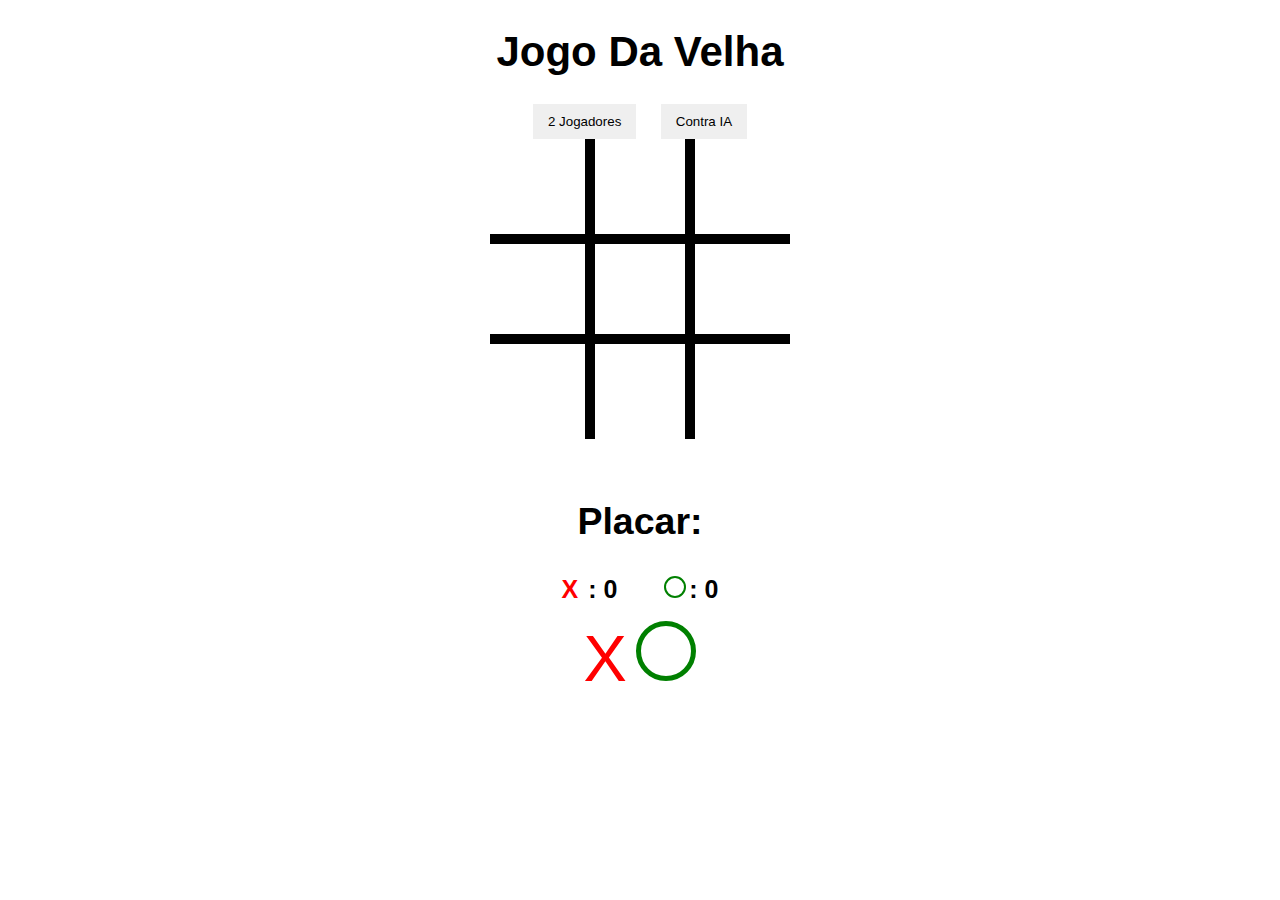
==== Projeto/index.html @ 52ec34ef "Criando o layout do jogo da velha" ====
<!DOCTYPE html>
<html lang="en">
<head>
    <meta charset="UTF-8">
    <title>Jogo Da Velha</title>
    <link rel="stylesheet" href="style.css">
</head>
<body>
    <h1>Jogo Da Velha</h1>
    <div id="botao-container">
        <button id="doisJogadores">2 Jogadores</button>
        <button id="maquina">Contra IA</button>
    </div>
    <div id="container" class="hide">
        <div class="box" id="block-1"></div>
        <div class="box" id="block-2"></div>
        <div class="box" id="block-3"></div>
        <div class="box" id="block-4"></div>
        <div class="box" id="block-5"></div>
        <div class="box" id="block-6"></div>
        <div class="box" id="block-7"></div>
        <div class="box" id="block-8"></div>
        <div class="box" id="block-9"></div>

        <div id="placar-container">
            <h2>Placar:</h2>
            <span class="score-box">
                <span id="x-scoreboard"> X </span>:
                <span id="scoreboard-1"> 0 </span>
            </span>
            <span class="score-box">
                <span id="o-scoreboard">  </span>:
                <span id="scoreboard-2"> 0 </span>
            </span>
        </div>
    </div>

    <div class="hide">
        <div class="x"> X </div>
        <div class="o">  </div>
    </div>

    <div id="mensagem" class="hide">
        <p>teste</p>
    </div>

    <script src="script.js"></script>
</body>
</html>
---- Projeto/style.css ----
body {
    text-align: center;
    font-family: Helevetica, sans-serif;
}

h1 {
    font-size: 42px;
}

#botao-container button{
    border: none;
    padding: 10px 15px;
    margin: 0 10px;
}

#container {
    display: flex;
    width: 300px;
    margin: 0;
    flex-direction: row;
    flex-wrap: wrap;
    position: relative;
    margin-left: auto;
    margin-right: auto;
}

.box{
    height: 100px;
    border: 5px solid black;
    box-sizing: border-box;
    flex: 1 1 33%;
}

#block-1, #block-2, #block-3 {
    border-top: none;
}

#block-3, #block-6, #block-9 {
    border-right: none;
}

#block-7, #block-8, #block-9 {
    border-bottom: none;
}

#block-1, #block-4, #block-7 {
    border-left: none;
}

.x {
    font-size: 65px;
    color: red;
    display: inline-block;
    line-height: 100px;
}
.o {
    width: 50px;
    height: 50px;
    border: 5px solid green;
    border-radius: 50%;
    display: inline-block;
    margin-top: 17px;
    margin-left: 5px;
}

/* .hide {
    display: none !important;
} */

#placar-container {
    font-weight: bold;
    margin-top: 30px;
    font-size: 25px;
    position: relative;
    margin-left: auto;
    margin-right: auto;
}

#x-scoreboard {
    color: red;
    margin-right: 3px;
}

#o-scoreboard {
    display: inline-block;
    width: 18px;
    height: 18px;
    border: 2px solid green;
    border-radius: 50%;
    margin-right: 3px;
}

.score-box {
    margin: 0 20px;
}

#mensagem p {
    position: absolute;
    margin-left: auto;
    margin-right: auto;
    left: 0;
    right: 0;
    top: 150px;
    width: 500px;
    font-size: 50px;
    background-color: black;
    color: white;
    padding: 20px;
    display: none;
}
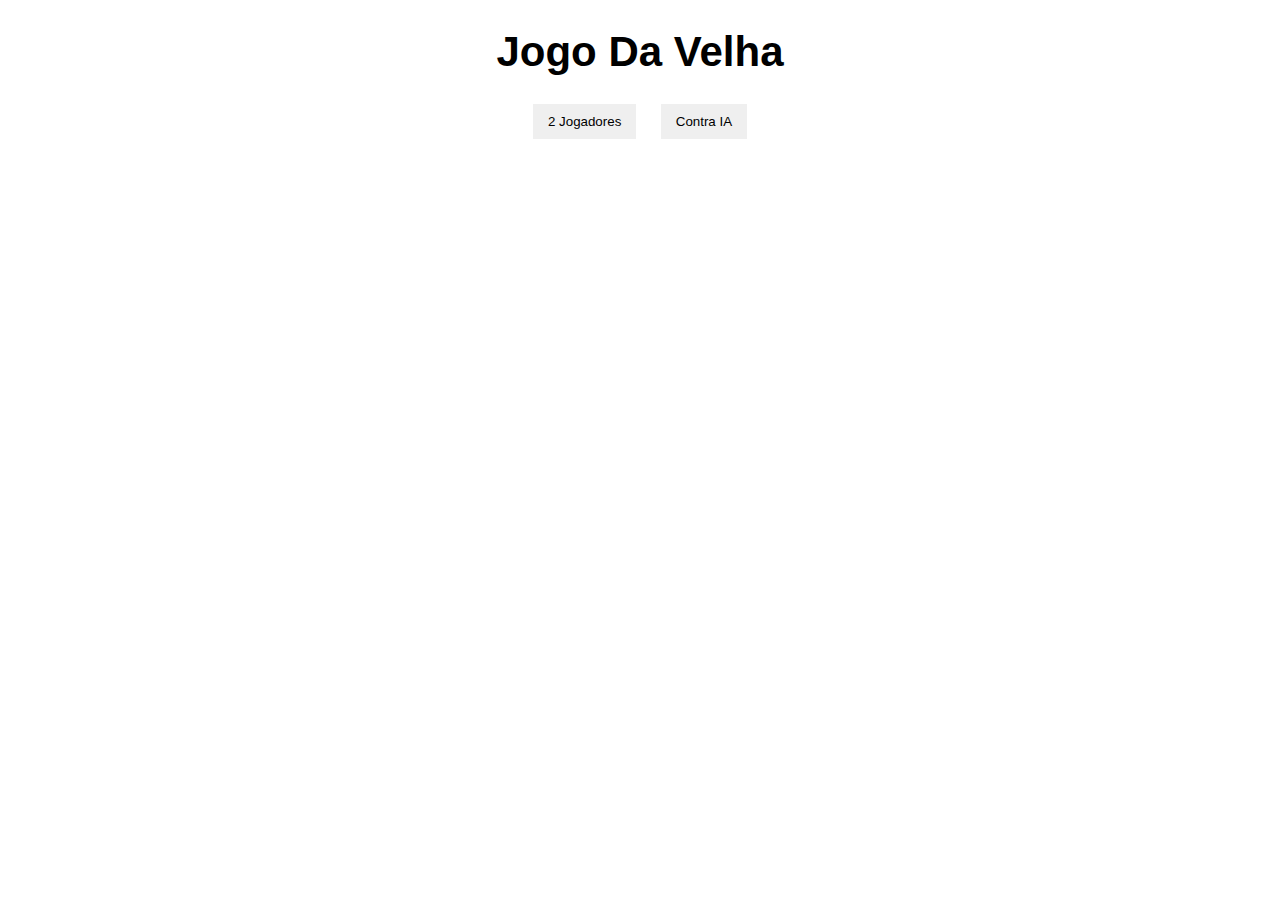
==== commit 50e37446: "Criando o jogo da velha" ====
--- a/Projeto/index.html
+++ b/Projeto/index.html
@@ -41,7 +41,7 @@
     </div>
 
     <div id="mensagem" class="hide">
-        <p>teste</p>
+        <p></p>
     </div>
 
     <script src="script.js"></script>
--- a/Projeto/style.css
+++ b/Projeto/style.css
@@ -63,9 +63,9 @@
     margin-left: 5px;
 }
 
-/* .hide {
+.hide {
     display: none !important;
-} */
+}
 
 #placar-container {
     font-weight: bold;
@@ -106,5 +106,4 @@
     background-color: black;
     color: white;
     padding: 20px;
-    display: none;
 }